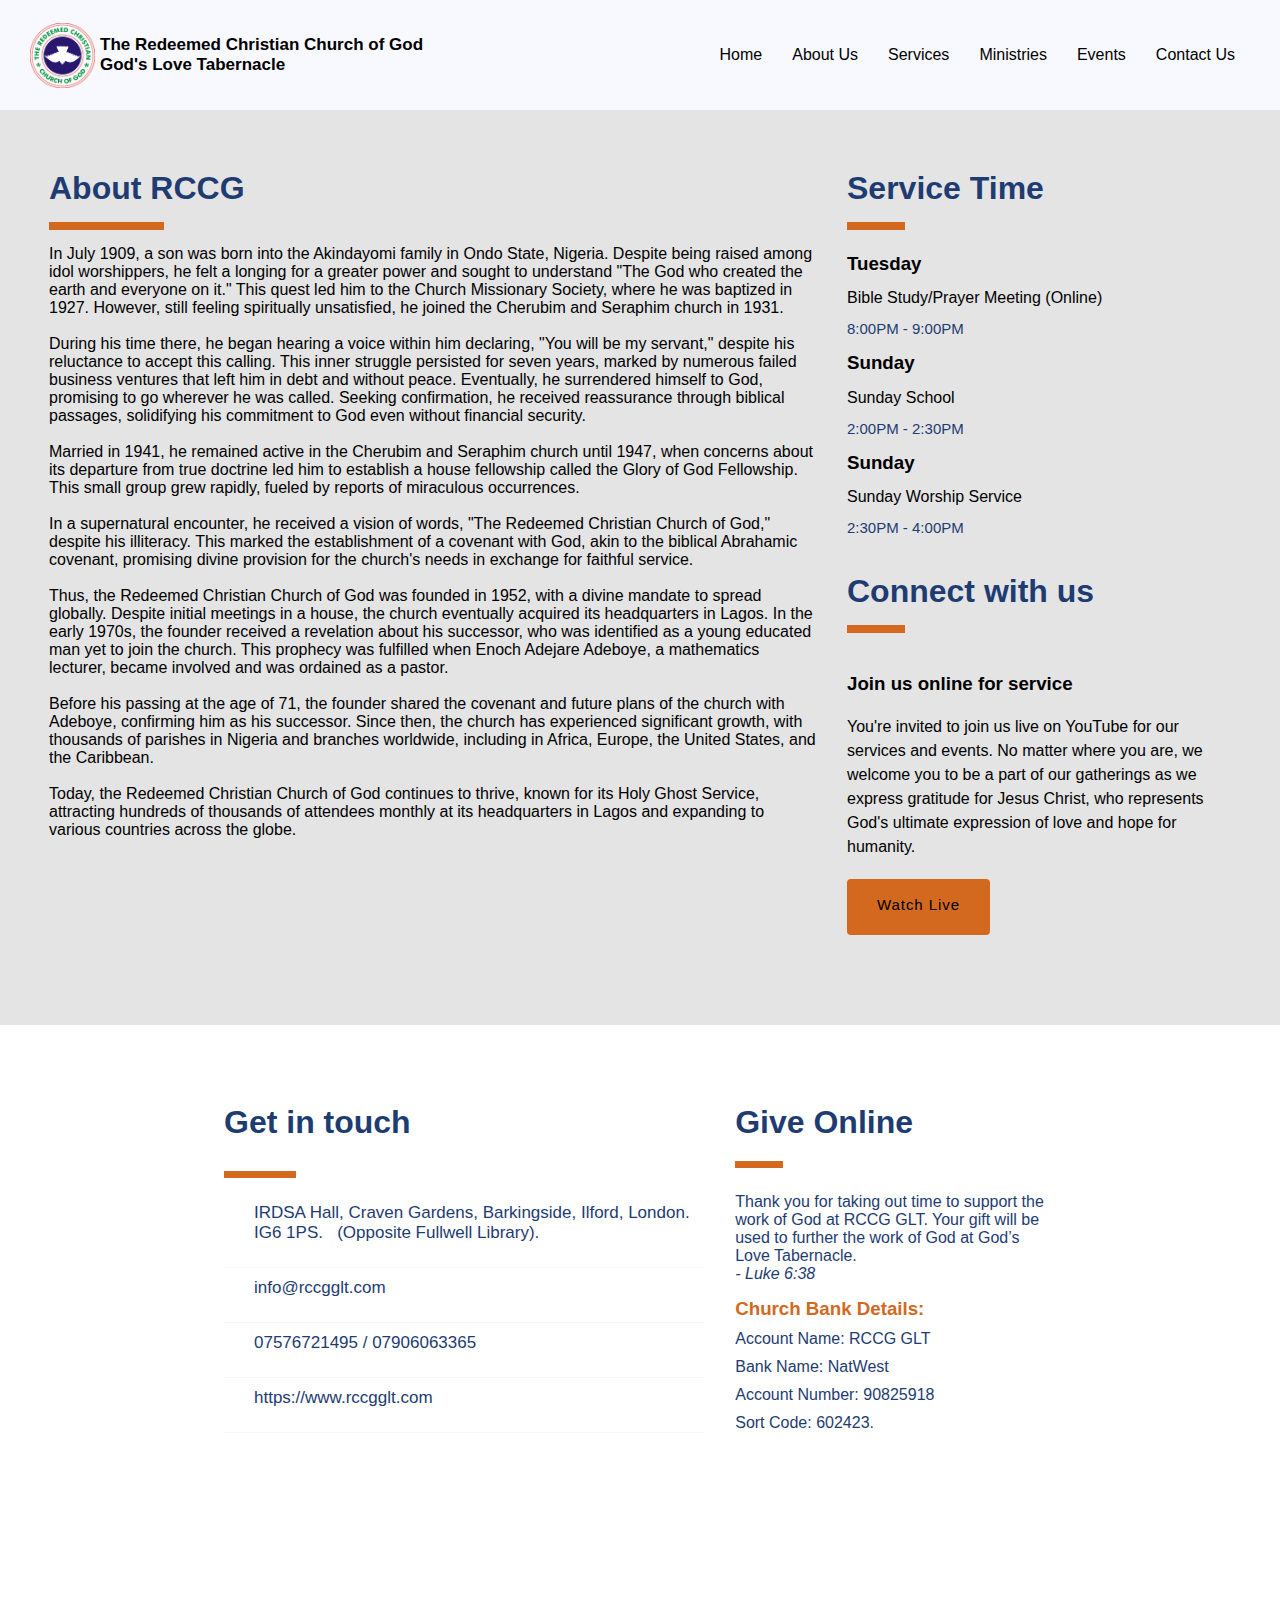
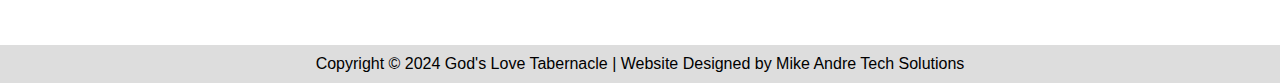
==== aboutus.html @ 77a92fb8 "about us page" ====
<html lang="en">

<head>
    <meta charset="UTF-8">
    <meta name="viewport" content="width=device-width, initial-scale=1.0">
    <link rel="stylesheet" href="./css/styles.css">
    <link rel="stylesheet" href="./css/reset.css">
    <link rel="stylesheet" href="https://cdnjs.cloudflare.com/ajax/libs/font-awesome/6.5.1/css/all.min.css"
        integrity="sha512-DTOQO9RWCH3ppGqcWaEA1BIZOC6xxalwEsw9c2QQeAIftl+Vegovlnee1c9QX4TctnWMn13TZye+giMm8e2LwA=="
        crossorigin="anonymous" referrerpolicy="no-referrer" />
    <link rel="apple-touch-icon" sizes="180x180" href="./images/apple-touch-icon.png">
    <link rel="icon" type="image/png" sizes="32x32" href="./images/favicon-32x32.png">
    <link rel="icon" type="image/png" sizes="16x16" href="./images/favicon-16x16.png">
    <link rel="manifest" href="./images/site.webmanifest">
    <title>About Us - RCCG God's Love Tabernacle</title>
</head>

<body>
    <header>
        <nav class="navbar">
            <div class="logo">
                <a href="http://">
                    <img src="./images/rccglogo.png" alt="RCCG Logo">
                    <div>
                        <h1>The Redeemed Christian Church of God</h1>
                        <h1>God's Love Tabernacle</h1>
                    </div>
                </a>
            </div>
            <input type="radio" name="slider" id="menu-btn">
            <input type="radio" name="slider" id="close-btn">

            <ul class="navlist">
                <label for="close-btn" class="btn close-btn"><i class="fas fa-times"></i></label>
                <li><a href="home.html">Home</a></li>
                <li>
                    <a href="aboutus.html" class="desktop-item">About Us</a>
                    <input type="checkbox" id="showDropAboutus">
                    <label for="showDropAboutus" class="mobile-item">About Us</label>
                    <ul class="drop-menu">
                        <li><a href="mission-vision.html">Mission & Vision</a></li>
                        <li><a href="#">Our Beliefs</a></li>
                        <li><a href="#">Core Values</a></li>
                        <li><a href="#">Our History</a></li>
                    </ul>
                </li>
                <li>
                    <a href="#theteam" class="desktop-item">Services</a>
                    <input type="checkbox" id="showDrop">
                    <label for="showDrop" class="mobile-item">Services</label>
                    <ul class="drop-menu">
                        <li><a href="#">Drop menu 1</a></li>
                        <li><a href="#">Drop menu 2</a></li>
                        <li><a href="#">Drop menu 3</a></li>
                        <li><a href="#">Drop menu 4</a></li>
                    </ul>
                </li>
                <li>
                    <a href="#" class="desktop-item">Ministries</a>
                    <input type="checkbox" id="showDropMinistries">
                    <label for="showDropMinistries" class="mobile-item">Ministries</label>
                    <ul class="drop-menu">
                        <li><a href="#">Drop menu 1</a></li>
                        <li><a href="#">Drop menu 2</a></li>
                        <li><a href="#">Drop menu 3</a></li>
                        <li><a href="#">Drop menu 4</a></li>
                    </ul>
                </li>
                <li><a href="#">Events</a></li>
                <li><a href="#">Contact Us</a></li>
            </ul>
            <label for="menu-btn" class="btn menu-btn"><i class="fas fa-bars"></i></label>
        </nav>
    </header>

    <main>
        <!-- Meet the team start -->

        <section id="sectionlanding">
            <div class="sectioncontainer">
                <div class="sectionclassone">
                    <h1>About RCCG</h1>
                    <div class="sectionline"></div>
                    <p>In July 1909, a son was born into the Akindayomi family in Ondo State, Nigeria. Despite being
                        raised among idol worshippers, he felt a longing for a greater power and sought to understand
                        "The God who created the earth and everyone on it." This quest led him to the Church Missionary
                        Society, where he was baptized in 1927. However, still feeling spiritually unsatisfied, he
                        joined the Cherubim and Seraphim church in 1931.<br><br>

                        During his time there, he began hearing a voice within him declaring, "You will be my servant,"
                        despite his reluctance to accept this calling. This inner struggle persisted for seven years,
                        marked by numerous failed business ventures that left him in debt and without peace. Eventually,
                        he surrendered himself to God, promising to go wherever he was called. Seeking confirmation, he
                        received reassurance through biblical passages, solidifying his commitment to God even without
                        financial security.<br><br>

                        Married in 1941, he remained active in the Cherubim and Seraphim church until 1947, when
                        concerns about its departure from true doctrine led him to establish a house fellowship called
                        the Glory of God Fellowship. This small group grew rapidly, fueled by reports of miraculous
                        occurrences.<br><br>

                        In a supernatural encounter, he received a vision of words, "The Redeemed Christian Church of
                        God," despite his illiteracy. This marked the establishment of a covenant with God, akin to the
                        biblical Abrahamic covenant, promising divine provision for the church's needs in exchange for
                        faithful service.<br><br>

                        Thus, the Redeemed Christian Church of God was founded in 1952, with a divine mandate to spread
                        globally. Despite initial meetings in a house, the church eventually acquired its headquarters
                        in Lagos. In the early 1970s, the founder received a revelation about his successor, who was
                        identified as a young educated man yet to join the church. This prophecy was fulfilled when
                        Enoch Adejare Adeboye, a mathematics lecturer, became involved and was ordained as a
                        pastor.<br><br>

                        Before his passing at the age of 71, the founder shared the covenant and future plans of the
                        church with Adeboye, confirming him as his successor. Since then, the church has experienced
                        significant growth, with thousands of parishes in Nigeria and branches worldwide, including in
                        Africa, Europe, the United States, and the Caribbean.<br><br>

                        Today, the Redeemed Christian Church of God continues to thrive, known for its Holy Ghost
                        Service, attracting hundreds of thousands of attendees monthly at its headquarters in Lagos and
                        expanding to various countries across the globe.</p>
                </div>

                <div class="sectionclasstwo">
                    <h1>Service Time</h1>
                    <div class="sectionline"></div>
                    <div class="sectionservicedays">
                        <h3>Tuesday</h3>
                        <p>Bible Study/Prayer Meeting (Online)</p>
                        <p>8:00PM - 9:00PM</p>
                    </div>
                    <div class="sectionservicedays">
                        <h3>Sunday</h3>
                        <p>Sunday School</p>
                        <p>2:00PM - 2:30PM</p>
                    </div>
                    <div class="sectionservicedays">
                        <h3>Sunday</h3>
                        <p>Sunday Worship Service</p>
                        <p>2:30PM - 4:00PM</p>
                    </div>

                    <div class="sectionzoomlink">
                        <h1>Connect with us</h1>
                        <div class="sectionline"></div>
                        <h3>Join us online for service</h3>
                        <p>You're invited to join us live on YouTube for our services and events. No matter where you
                            are,
                            we welcome you to be a part of our gatherings as we express gratitude for Jesus Christ, who
                            represents God's ultimate expression of love and hope for humanity.</p>
                        <p><a href="https://www.youtube.com/@RCCGGodslovetabernacle" target="_blank">Watch Live</a></p>
                    </div>
                </div>
            </div>
        </section>


        <!-- Meet the team end -->



        <!-- Contact us start -->
        <section id="contactus">
            <div class="contactus">
                <div class="address">
                    <h1>Get in touch</h1>
                    <div class="contactline"></div>
                    <ul>
                        <li><i class="fa-solid fa-location-dot fa-lg"></i>
                            <p>IRDSA Hall,
                                Craven
                                Gardens, Barkingside, Ilford, London. IG6 1PS.&nbsp;&nbsp;
                                (Opposite Fullwell Library).</p>
                        </li>
                        <li><i class="fa-solid fa-envelope fa-lg"></i><a href="mailto: info@rccgglt.com">
                                <p>info@rccgglt.com</p>
                            </a></li>
                        <li><i class="fa-solid fa-square-phone fa-lg"></i>07576721495 /
                            07906063365</li>
                        <li><i class="fa-solid fa-globe fa-lg"></i><a href="https://https://www.rccgglt.com"
                                target="_blank">
                                <p>https://www.rccgglt.com</p>
                            </a></li>
                    </ul>
                </div>
                <div class="donation">
                    <h1>Give Online</h1>
                    <div class="donationline"></div>
                    <p>Thank you for taking out time to support the work of God at RCCG GLT.
                        Your gift will be used to further the work of God at God’s Love Tabernacle.
                    </p>
                    <p><span><em>- Luke 6:38</em></span></p>
                    <h3>Church Bank Details:</h3>
                    <ul>
                        <li>Account Name: RCCG GLT</li>
                        <li>Bank Name: NatWest</li>
                        <li>Account Number: 90825918</li>
                        <li>Sort Code: 602423.</li>
                    </ul>
                </div>
            </div>
        </section>
        <!-- Contact us end -->

    </main>





    <footer>
        <p>Copyright &copy; 2024 God's Love Tabernacle | Website Designed by Mike Andre Tech Solutions</p>
    </footer>


    <script src="https://cdnjs.cloudflare.com/ajax/libs/jquery/3.2.1/jquery.min.js"></script>
    <script async defer src="https://dailyverses.net/get/verse.js?language=niv"></script>
    <script src="./js/script.js"></script>
</body>

</html>
---- css/styles.css ----
header {
  width: 100%;
  z-index: 99;
  position: fixed;
  background-color: ghostwhite;
  padding: 20px 30px;
}

.navbar {
  display: flex;
  justify-content: space-between;
  align-items: center;
  position: relative;
  max-width: 1300px;
  margin: auto;
  height: 70px;

}

.logo a {
  display: flex;
  flex-direction: row;
  align-items: center;
}

.logo a h1 {
  font-size: 17px;
  margin-left: 5px;
}

.logo img {
  width: 65px;
  height: 65px;
}

.navlist {
  display: flex;
}


.navlist li a {
  padding: 15px 15px;
  transition: all 0.3s ease;
}

.navlist li a:hover {
  background: #3A3B3C;
  color: #d1d1d1;
}

.navlist .mobile-item {
  display: none;
}

.navlist .drop-menu {
  position: absolute;
  background: #dddddd;
  width: 150px;
  line-height: 45px;
  top: 85px;
  opacity: 0;
  visibility: hidden;
  box-shadow: 0 6px 10px rgba(0, 0, 0, 0.15);
}

.navlist li:hover .drop-menu {
  transition: all 0.3s ease;
  top: 70px;
  opacity: 1;
  visibility: visible;
}

.drop-menu li a {
  width: 100%;
  display: block;
  padding: 0 0 0 15px;
  font-weight: 400;
  border-radius: 0px;
}

.navbar .btn {
  color: #000000;
  font-size: 20px;
  cursor: pointer;
  display: none;
}

.navbar .btn.close-btn {
  position: absolute;
  right: 30px;
  top: 10px;
}

nav input {
  display: none;
}

#landing {
  position: relative;
  height: calc(100vh - 110px);
  width: 100%;
  gap: 50px;
  top: 110px;
}

#slider-wrap {
  width: 100%;
  overflow: hidden;
  margin: 0 auto;
  position: relative;
  height: calc(100vh - 110px);
}

#slider-wrap:after {
  padding-top: 40%;
  display: block;
  content: '';

}

#slider-wrap button {
  color: #fff;
  font-size: 14px;
  font-weight: 300;
  text-transform: uppercase;
  cursor: pointer;
  outline: 0;
  user-select: none;
  padding: 5px 5px 30px;
  background: transparent;
  border: 0;
  border-top: 1px solid #fff;
  transition: all 75ms ease-in;
}

#slider-wrap button:hover {
  border-top-width: 8px;
}

#slider-wrap .dark {
  color: black;
}

#prev {
  position: absolute;
  bottom: 1vw;
  left: 2vw;
  z-index: 9;
}

#next {
  position: absolute;
  bottom: 1vw;
  right: 2vw;
  z-index: 2;
}

#slider {
  background: #e1e1e1;
  position: absolute;
  top: 0;
  right: 0;
  bottom: 0;
  left: 0;
  margin: 0 auto;
  list-style-type: none;
  padding-left: 30px;
}

#slider h1 {
  color: #fff;
  font-size: 40px;
  margin-bottom: 15px;
}

#slider p {
  color: #fff;
  width: 700px;
  font-size: 18px;
}

#slider li:nth-child(2) h2 {
  color: lightsalmon;
  margin-bottom: 15px;
}

#slider li:nth-child(3) p {
  color: whitesmoke;
}

#slider h1,
#slider h2,
#slider p {
  text-align: left;
  /* Align text to the left */
  margin-left: 50px;
}

.slide {
  position: absolute;
  left: 0;
  top: 0px;
  width: 100%;
  height: 100%;
  display: flex;
  flex-direction: column;
  justify-content: center;
  opacity: 0;
  z-index: 1;
  -webkit-transition: opacity 1s;
  -moz-transition: opacity 1s;
  -o-transition: opacity 1s;
  transition: opacity 1s;
}

.showing {
  opacity: 1;
  z-index: 2;
}

#slider-dots {
  position: absolute;
  bottom: 30px;
  z-index: 2;
  left: 50%;
  transform: translate(-50%, 0);
}

#slider-dots span {
  border: 1px solid #fff;
  height: 10px;
  width: 10px;
  cursor: pointer;
  border-radius: 50px;
  float: left;
  display: block;
  margin: 0 2px;
  transition: all 75ms ease-in;
}

#slider-dots span:hover, #slider-dots span.active {
  background: #fff;
}

#aboutus {
  position: relative;
  height: calc(100vh - 110px);
  width: 100%;
  display: flex;
  justify-content: center;
  align-items: center;
  gap: 50px;
  top: 110px;
  background-color: #f1f1f1;
}

.about {
  display: flex;
  align-items: center;
  width: 90%;
  overflow: hidden;
  margin: 0 auto;
  position: relative;
  height: 80%;
}

.welcome {
  width: 90%;
  height: 100%;
}

.welcome h1 {
  margin-bottom: 20px;
}

.youtube-container {
  position: relative;
  overflow: hidden;
}

.youtube-container iframe {
  width: 95%;
  /* Make the iframe responsive */
  height: 90%;
}

.ouryear {
  width: 90%;
  height: 100%;
  overflow: auto;
}

.ouryear h1 {
  margin-bottom: 15px;
}

.ouryear span {
  font-size: 20px;
  font-style: italic;
  margin-top: 20px;
}

.ouryear p {
  font-size: 0.94em;
  line-height: 1.55;
}


#dailybibleverse {
  background-image: linear-gradient(to top, #1e3c72 0%, #1e3c72 1%, #2a5298 100%);
  position: relative;
  height: calc(100vh - 110px);
  width: 100%;
  display: flex;
  justify-content: center;
  align-items: center;
  top: 110px;
}

.dailybibleverse {
  display: flex;
  align-items: center;
  width: 90%;
  margin: 0 auto;
  position: relative;
  overflow-x: hidden;
  height: 80%;
  gap: 50px;
  text-align: center;
}

.verseoftheday {
  display: flex;
  flex-direction: column;
  justify-content: center;
  padding: 20px;
  width: 100%;
  gap: 30px;
}

.verseoftheday h1 {
  font-size: 45px;
  color: white;
}

#dailyverseswrapper {
  border-left: solid 8px orangered;
  border-radius: 5px;
}

.bibleimg {
  width: 100%;
  height: 100%;
}

.bibleimg img {
  width: 100%;
  height: 100%;
  border-radius: 3%;
}

#dailyVersesWrapper {
  background-color: #ffffff;
  height: 100%;
}

.bibleText {
  font-size: 20px;
}

.dailyVerses.bibleVerse {
  color: orangered;
  margin-top: .5em;
}

.dailyVerses.bibleVerse a {
  font-weight: bold;
}

.dailyVersaes a {
  font-size: 15px;
}

#theteam {
  position: relative;
  height: calc(100vh - 110px);
  width: 100%;
  display: flex;
  justify-content: center;
  align-items: center;
  gap: 50px;
  top: 110px;
}

.theteam {
  display: flex;
  justify-content: space-between;
  width: 90%;
  height: 88%;
}

.teamcontainer {
  text-align: center;
  width: 50%;
  height: 100%;
}

.teamcontainer h1 {
  color: #1e3c72;
}

.line {
  margin: auto;
  margin-top: 10px;
  margin-bottom: 15px;
  width: 10%;
  height: 1.5%;
  background-color: chocolate;
}

.teampix img {
  width: 68%;
  border-radius: 5px;
  margin-bottom: 5px;
}

.teamtext {
  line-height: 1.5;
}

.servicetime {
  width: 25%;
  height: 100%;
}

.serviceline {
  margin-top: 10px;
  margin-bottom: 15px;
  width: 15%;
  height: 1.5%;
  background-color: chocolate;
}

.servicetime h1 {
  color: #1e3c72;
}

.servicetime p:nth-of-type(2) {
  color: #1e3c72;
  font-size: 15px;
}

.servicedays {
  line-height: 2;
}

.zoomlink {
  width: 25%;
  color: #1e3c72;
}

.zoomlink h3 {
  color: black;
  margin-top: 20px;
}

.zoomlink p:first-of-type{
  color: black;
  margin-top: 20px;
  line-height: 1.5;
}

.zoomlink p a {
  margin-top: 5%;
    display: inline-block;
    font-size: 1em;
    line-height: 1.84;
    letter-spacing: 0.0625em;
    text-align: center;
    color: #000;
    border-radius: 4px;
    padding: 12px 30px 17px;
    background-color: chocolate;
    -webkit-transition: all 0.2s;
    -moz-transition: all 0.2s;
    -o-transition: all 0.2s;
    transition: all 0.2s;
}

#aboutrccg {
  position: relative;
  height: calc(100vh - 110px);
  width: 100%;
  display: flex;
  justify-content: center;
  align-items: center;
  gap: 50px;
  top: 110px;
  background-color: #3f4183;
}

.aboutrccg {
  width: 90%;
  height: 90%;
  display: flex;
  gap: 50px;
}

.goimg {
  background-image: url("../images/eadeboye.jpeg");
  background-size: cover;
  background-repeat: no-repeat;
  background-position: center;
  border-radius: 20px;
  width: 50%;
  height: 100%;
}

.rccg {
  width: 50%;
  height: 100%;
}

.rccg h1 {
  color: white;
  margin-bottom: 25px;
}

.rccg p {
  margin-top: 25px;
  font-size: 15px;
  color: whitesmoke
}

#contactus {
  position: relative;
  height: 70vh;
  width: 100%;
  display: flex;
  justify-content: center;
  align-items: center;
  gap: 50px;
  top: 110px;
}

.contactus {
  width: 65%;
  height: 75%;
  display: flex;
  justify-content: center;
  align-items: center;
  gap: 30px;
}

.address {
  width: 60%;
  height: 100%;
  color: #1e3c72;
}

.address h1 {
  margin-bottom: 30px;
}

.contactline {
  margin-top: 10px;
  margin-bottom: 25px;
  width: 15%;
  height: 1.5%;
  background-color: chocolate;
}
 
.address ul li {
  margin-top: 10px;
  display: flex;
  align-items: center;
  font-size: 17px;
  padding-bottom: 24px;
  border-bottom: solid 1px rgba(105, 105, 105, 0.05);
}

.address ul li i{
  margin-right: 30px;
}


.donation {
  width: 40%;
  height: 100%;
}

.donation h1{
  color: #1e3c72;
}

.donation p{
  color: #1e3c72;
}

.donation h3{
  margin-top: 15px;
  color: chocolate;
}

.donation ul li{
  color: #1e3c72;
  margin-top: 10px;
}

.donationline {
  margin-top: 20px;
  margin-bottom: 25px;
  width: 15%;
  height: 1.5%;
  background-color: chocolate;
}




footer {
  position: relative;
  /* Change fixed to absolute */
  bottom: -100px;
  width: 100%;
  text-align: center;
  background-color: #ddd;
  padding: 10px 0;
}



/* section start */
#sectionlanding {
  position: relative;
  display: flex;
  align-items: center;
  justify-content: center;
  gap: 50px;  
  top: 110px;
  background-color: #e4e4e4;
}

.sectioncontainer {
  display: flex;
  justify-content: center;
  gap: 30px;
  width: 100%;
  margin: 60px 0;
}

.sectionclassone {
  width: 60%;
}

.sectionclassone h1 {
  color: #1e3c72;
}

.sectionclasstwo {
  width: 30%;
  margin-bottom: 30px;
}


.sectionline {
  margin: 15px 0;
  width: 15%;
  height: 8px;
  background-color: chocolate;
}

.sectionclasstwo h1 {
  color: #1e3c72;
}

.sectionclasstwo p:nth-of-type(2) {
  color: #1e3c72;
  font-size: 15px;
}

.sectionservicedays {
  line-height: 2;
}

.sectionzoomlink {
  width: 100%;
  color: #1e3c72;
  margin-top: 30px;
}

.sectionzoomlink h3 {
  color: black;
  margin-top: 40px;
}

.sectionzoomlink p:first-of-type{
  color: black;
  margin-top: 20px;
  line-height: 1.5;
}

.sectionzoomlink p a {
  margin-top: 5%;
    display: inline-block;
    font-size: 1em;
    line-height: 1.84;
    letter-spacing: 0.0625em;
    text-align: center;
    color: #000;
    border-radius: 4px;
    padding: 12px 30px 17px;
    background-color: chocolate;
    -webkit-transition: all 0.2s;
    -moz-transition: all 0.2s;
    -o-transition: all 0.2s;
    transition: all 0.2s;
}

.bullet-points li {
  margin-top: 30px;
}

.bullet-points li:nth-of-type(5) {
  color: #3f4183;
}

.bullet-points li:before {
  content: "\2020"; /* Unicode character for bullet point */
  color: #000; /* Bullet point color */
  font-size: 1.5em; /* Bullet point size */
  margin-right: 0.5em; /* Spacing between bullet point and text */
}



/* section end */




@media screen and (max-width: 991px) {

  body {
    overflow-x: hidden;
  }

  .navbar .btn {
    display: block;
  }

  .navbar .navlist {
    position: fixed;
    height: 100vh;
    width: 100%;
    max-width: 350px;
    top: 0;
    left: -100%;
    background: #bdbdbd;
    display: block;
    padding: 50px 10px;
    line-height: 50px;
    overflow-y: auto;
    box-shadow: 0px 15px 15px rgba(0, 0, 0, 0.18);
    transition: all 0.3s ease;
  }

  /* custom scroll bar */
  ::-webkit-scrollbar {
    width: 10px;
  }

  ::-webkit-scrollbar-track {
    background: #242526;
  }

  ::-webkit-scrollbar-thumb {
    background: #3c3a3a;
  }

  #menu-btn:checked~.navlist {
    left: 0%;
  }

  #menu-btn:checked~.btn.menu-btn {
    display: none;
  }

  #close-btn:checked~.btn.menu-btn {
    display: block;
  }

  .navlist li {
    margin: 15px 10px;
  }

  .navlist li a {
    padding: 0 20px;
    display: block;
    font-size: 20px;
  }

  .navlist .drop-menu {
    position: static;
    opacity: 1;
    top: 65px;
    visibility: visible;
    padding-left: 20px;
    width: 100%;
    max-height: 0px;
    overflow: hidden;
    box-shadow: none;
    transition: all 0.3s ease;
  }

  #showDropAboutus:checked~.drop-menu {
    max-height: 100%;
  }

  #showDrop:checked~.drop-menu {
    max-height: 100%;
  }

  #showDropMinistries:checked~.drop-menu {
    max-height: 100%;
  }

  .navlist .desktop-item {
    display: none;
  }

  .navlist .mobile-item {
    display: block;
    color: #000000;
    font-size: 20px;
    font-weight: 500;
    padding-left: 20px;
    cursor: pointer;
    border-radius: 5px;
    transition: all 0.3s ease;
  }

  .navlist .mobile-item:hover {
    background: #3A3B3C;
    color: #d1d1d1;
  }

  .drop-menu li {
    margin: 0;
  }

  .drop-menu li a {
    border-radius: 5px;
    font-size: 18px;
  }

  #slider p {
    width: 80%;
  }

  #aboutus {
    height: 65rem;
  }

  .about {
    display: flex;
    flex-direction: column;
    width: 100%;
    gap: 60px;
  }

  .ouryear p {
    overflow-wrap: break-word;
    line-height: 1.62;
  }

  #dailybibleverse {
    height: 150vh;
  }

  .dailybibleverse {
    display: flex;
    flex-direction: column;
    gap: 60px;
  }

  .verseoftheday {
    width: 100%;
  }

  #theteam {
    width: 100%;
    height: 250vh;
    display: flex;
    justify-content: center;
    align-items: center;
    top: 100px;
  }

  .theteam {
    width: 100%;
    display: flex;
    flex-direction: column;
    align-items: center;
    gap: 30px;
  }

  .teamcontainer {
    width: 100%;
  }

  .servicetime,
  .zoomlink {
    width: 100%;
  }

  .servicetime {
    margin-top: 30px;
    padding-left: 60px;
  }

  #aboutrccg {
    height: 200vh;
  }

  .aboutrccg {
    display: flex;
    flex-direction: column;
    align-items: center;
    gap: 30px;
  }

  .goimg {
    width: 100%;
  }

  .rccg {
    width: 100%;
  }

  .zoomlink {
    padding: 0 60px;
    gap: 30px;
  }

  #contactus {
    height: 150vh;
  }
  
  .contactus {
    display: flex;
    flex-direction: column-reverse;
    justify-content: center;
    align-items: center;
    gap: 30px;
  }

  .address {
    width: 100%;
    margin-top: 40px;
  }

  .donation {
    width: 100%;
  }

  /* About us start */
  .sectioncontainer {
    display: flex;
    flex-direction: column;
    align-items: center;
    justify-content: center;
    gap: 30px;
  }

  .sectionclassone {
    width: 90%;
  }
  
  .sectionclasstwo {
    width: 90%;
    margin-top: 30px;
  }
  
  
  /* About us end */

}



@media screen and (max-width: 520px) {

  .navbar {
    display: flex;
    flex-direction: column;
    height: 90px;

  }

  .logo a h1 {
    font-size: 10px;

  }

  #slider {
    padding-left: 20px;
    /* Adjust left padding */
    padding-right: 20px;
    /* Add right padding to limit the width */
  }

  #slider h1,
  #slider h2,
  #slider p {
    text-align: center;
    margin: 0 auto;
  }


  #aboutus {
    height: 65rem;
  }



}
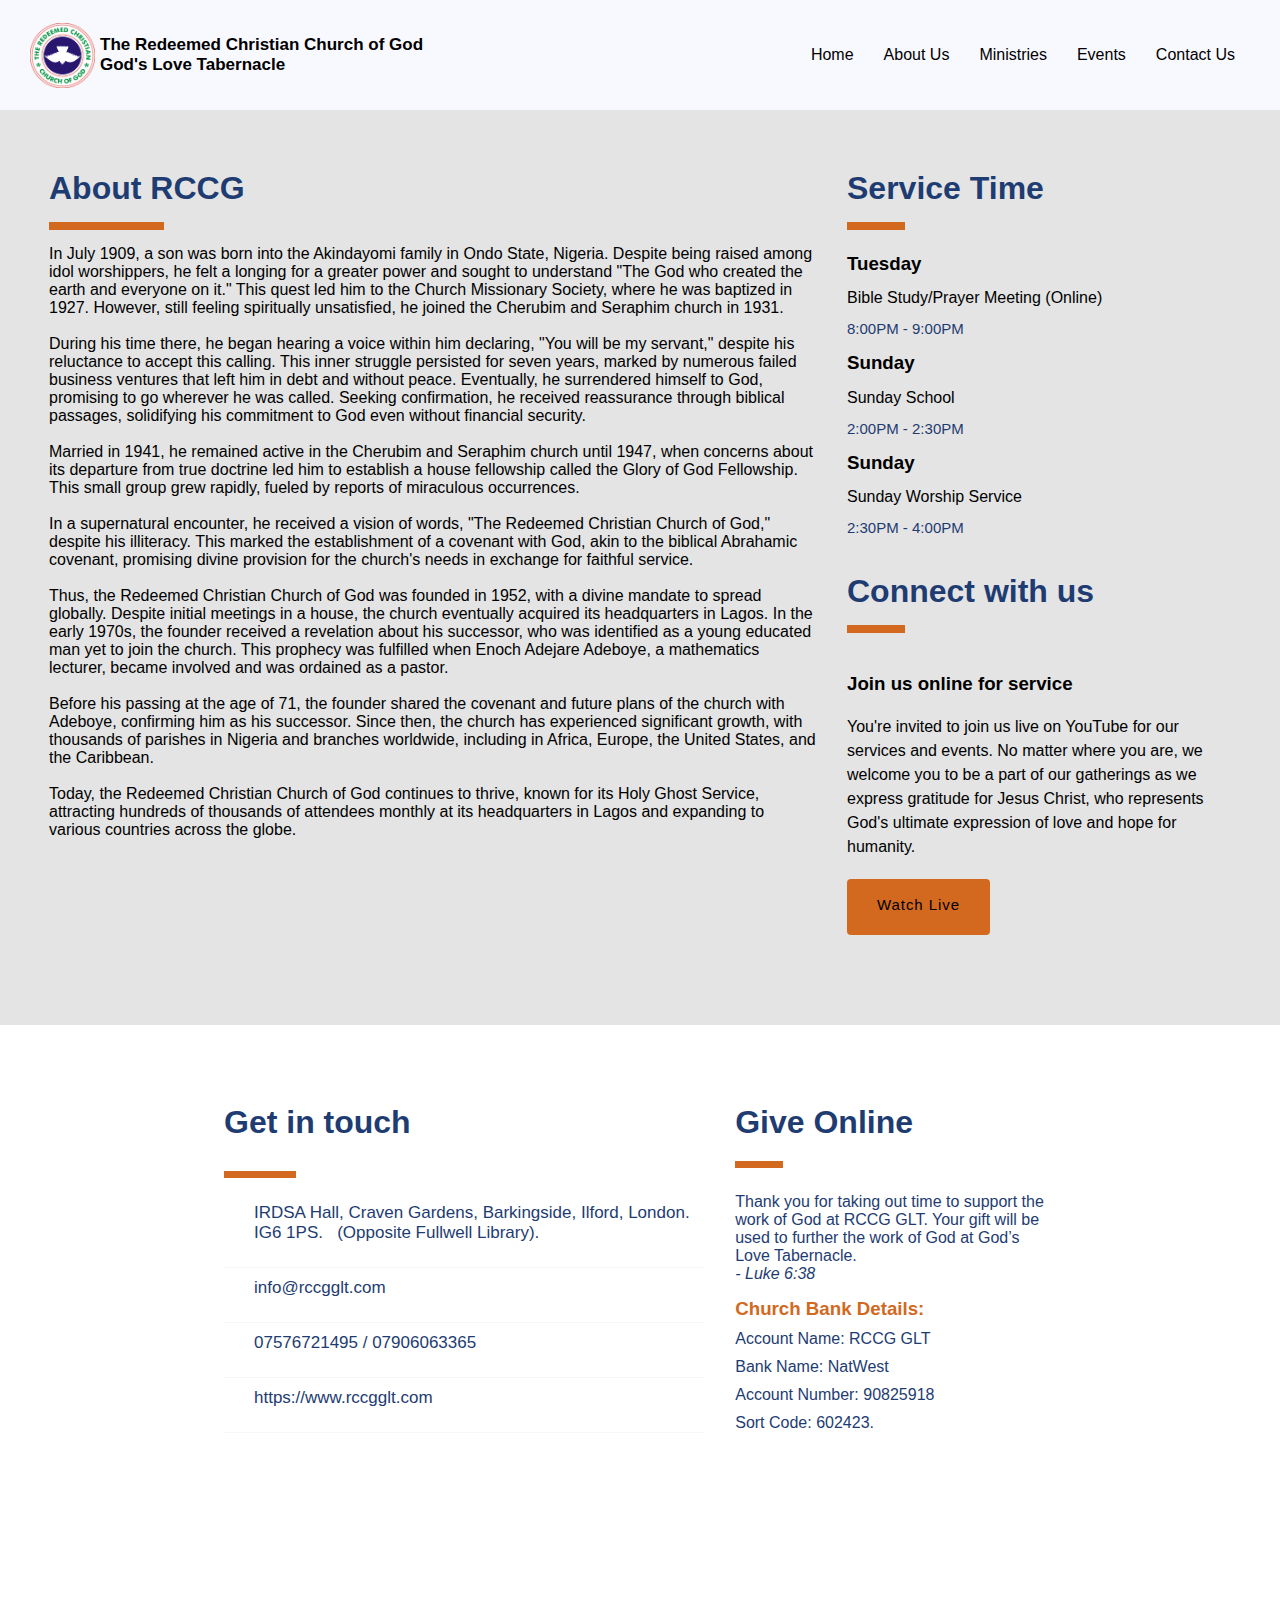
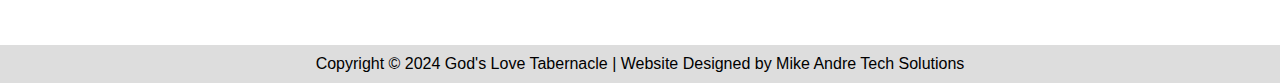
==== commit 0fe37faa: "Updated the website" ====
--- a/aboutus.html
+++ b/aboutus.html
@@ -32,42 +32,32 @@
 
             <ul class="navlist">
                 <label for="close-btn" class="btn close-btn"><i class="fas fa-times"></i></label>
-                <li><a href="home.html">Home</a></li>
+                <li><a href="index.html">Home</a></li>
                 <li>
                     <a href="aboutus.html" class="desktop-item">About Us</a>
                     <input type="checkbox" id="showDropAboutus">
                     <label for="showDropAboutus" class="mobile-item">About Us</label>
                     <ul class="drop-menu">
                         <li><a href="mission-vision.html">Mission & Vision</a></li>
-                        <li><a href="#">Our Beliefs</a></li>
-                        <li><a href="#">Core Values</a></li>
-                        <li><a href="#">Our History</a></li>
+                        <li><a href="our-belief.html">Our Beliefs</a></li>
+                        <li><a href="our-values.html">Core Values</a></li>
+                        <li><a href="our-history.html">Our History</a></li>
                     </ul>
                 </li>
+                
                 <li>
-                    <a href="#theteam" class="desktop-item">Services</a>
-                    <input type="checkbox" id="showDrop">
-                    <label for="showDrop" class="mobile-item">Services</label>
-                    <ul class="drop-menu">
-                        <li><a href="#">Drop menu 1</a></li>
-                        <li><a href="#">Drop menu 2</a></li>
-                        <li><a href="#">Drop menu 3</a></li>
-                        <li><a href="#">Drop menu 4</a></li>
-                    </ul>
-                </li>
-                <li>
-                    <a href="#" class="desktop-item">Ministries</a>
-                    <input type="checkbox" id="showDropMinistries">
+                    <a href="ministries.html">Ministries</a>
+                    <!-- <input type="checkbox" id="showDropMinistries">
                     <label for="showDropMinistries" class="mobile-item">Ministries</label>
                     <ul class="drop-menu">
                         <li><a href="#">Drop menu 1</a></li>
                         <li><a href="#">Drop menu 2</a></li>
                         <li><a href="#">Drop menu 3</a></li>
                         <li><a href="#">Drop menu 4</a></li>
-                    </ul>
+                    </ul> -->
                 </li>
-                <li><a href="#">Events</a></li>
-                <li><a href="#">Contact Us</a></li>
+                <li><a href="events.html">Events</a></li>
+                <li><a href="contactus.html">Contact Us</a></li>
             </ul>
             <label for="menu-btn" class="btn menu-btn"><i class="fas fa-bars"></i></label>
         </nav>
--- a/css/styles.css
+++ b/css/styles.css
@@ -719,17 +719,30 @@
 
 .bullet-points li {
   margin-top: 30px;
-}
-
-.bullet-points li:nth-of-type(5) {
-  color: #3f4183;
+  padding-left: 1.5em;
 }
 
 .bullet-points li:before {
   content: "\2020"; /* Unicode character for bullet point */
+  display: inline-block;
   color: #000; /* Bullet point color */
   font-size: 1.5em; /* Bullet point size */
-  margin-right: 0.5em; /* Spacing between bullet point and text */
+  width: 1em; /* Adjust the width as needed */
+  margin-left: -1em; /* Offset to align with text */
+}
+
+.map {
+  position: relative;
+  padding-bottom: 75%; // This is the aspect ratio
+  height: 0;
+  overflow: hidden;
+}
+.map iframe {
+  position: absolute;
+  top: 0;
+  left: 0;
+  width: 100% !important;
+  height: 100% !important;
 }
 
 
@@ -859,7 +872,7 @@
   }
 
   #aboutus {
-    height: 65rem;
+    height: 112vh;
   }
 
   .about {
@@ -875,7 +888,7 @@
   }
 
   #dailybibleverse {
-    height: 150vh;
+    height: 90vh;
   }
 
   .dailybibleverse {
@@ -889,20 +902,13 @@
   }
 
   #theteam {
-    width: 100%;
-    height: 250vh;
-    display: flex;
-    justify-content: center;
-    align-items: center;
-    top: 100px;
+    height: 150vh;
   }
 
   .theteam {
-    width: 100%;
     display: flex;
     flex-direction: column;
     align-items: center;
-    gap: 30px;
   }
 
   .teamcontainer {
@@ -927,7 +933,6 @@
     display: flex;
     flex-direction: column;
     align-items: center;
-    gap: 30px;
   }
 
   .goimg {
@@ -936,6 +941,7 @@
 
   .rccg {
     width: 100%;
+    line-height: 35px;
   }
 
   .zoomlink {
@@ -944,7 +950,7 @@
   }
 
   #contactus {
-    height: 150vh;
+    height: 85vh;
   }
   
   .contactus {
@@ -964,7 +970,11 @@
     width: 100%;
   }
 
-  /* About us start */
+  .watchthisspace {
+    width: 100%;
+  }
+
+  /* section start */
   .sectioncontainer {
     display: flex;
     flex-direction: column;
@@ -983,7 +993,7 @@
   }
   
   
-  /* About us end */
+  /* section us end */
 
 }
 
